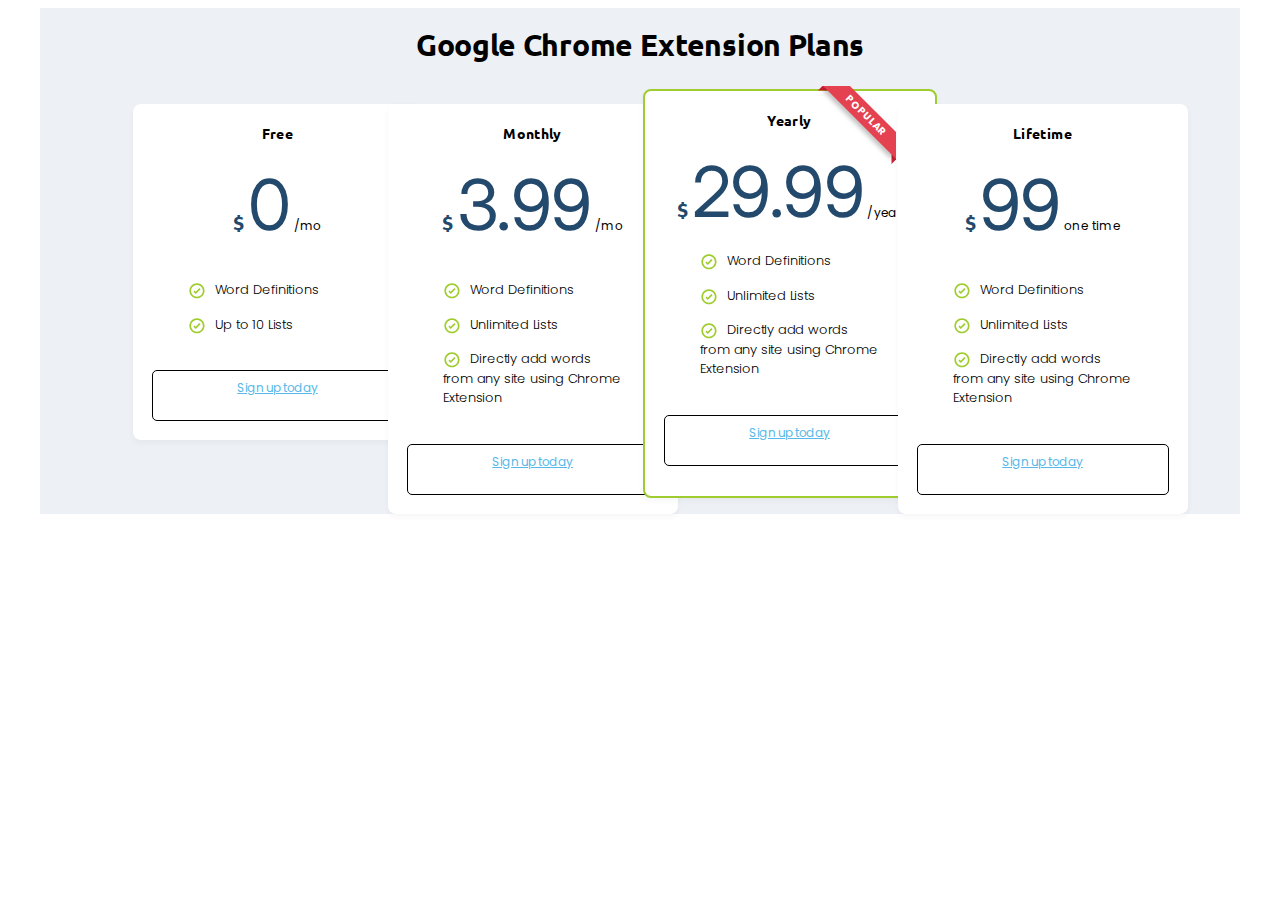
==== src/prices.html @ afd90de1 "reorder files" ====
<!DOCTYPE html>
<html lang="en">
  <head>
    <meta charset="UTF-8" />
    <meta http-equiv="X-UA-Compatible" content="IE=edge" />
    <meta name="viewport" content="width=device-width, initial-scale=1.0" />
    <link rel="preconnect" href="https://fonts.googleapis.com" />
    <link rel="preconnect" href="https://fonts.gstatic.com" crossorigin />
    <link
      href="https://fonts.googleapis.com/css2?family=Inter:wght@200;300;400&family=Poppins:wght@200;300;400&family=Ubuntu:wght@300;700&display=swap"
      rel="stylesheet"
    />
    <link
      rel="stylesheet"
      href="https://cdnjs.cloudflare.com/ajax/libs/modern-normalize/1.1.0/modern-normalize.min.css"
      integrity="sha512-wpPYUAdjBVSE4KJnH1VR1HeZfpl1ub8YT/NKx4PuQ5NmX2tKuGu6U/JRp5y+Y8XG2tV+wKQpNHVUX03MfMFn9Q=="
      crossorigin="anonymous"
      referrerpolicy="no-referrer"
    />
    <link rel="stylesheet" href="/src/styles/prices.css" />
    <title>Prices</title>
  </head>
  <body>
    <div class="container">
      <div class="plans">
        <h3 class="plans__title">Google Chrome Extension Plans</h3>
        <ul class="plans__list">
          <!-- Modern pricing table - Free -->
          <li class="plans__card">
            <div class="plans__card-wrapper">
              <p class="plans__name">Free</p>
              <p class="plans__price">
                <span class="plans__currency-sign">$</span> <span class="plans__cost">0</span>
                <span class="plans__period">/mo</span>
              </p>
              <ul class="plans__benefits-list">
                <li class="plans__benefits-item">Word Definitions</li>
                <li class="plans__benefits-item">Up to 10 Lists</li>
              </ul>
              <a class="plans__signup-btn" href="https://boostvocab.com/register">Sign up today</a>
            </div>
          </li>
          <!-- END : Modern pricing table - Free -->
          <!-- Modern pricing table - MOnthly -->
          <li class="plans__card">
            <div class="plans__card-wrapper">
              <p class="plans__name">Monthly</p>
              <p class="plans__price">
                <span class="plans__currency-sign">$</span> <span class="plans__cost">3.99</span>
                <span class="plans__period">/mo</span>
              </p>
              <ul class="plans__benefits-list">
                <li class="plans__benefits-item">Word Definitions</li>
                <li class="plans__benefits-item">Unlimited Lists</li>
                <li class="plans__benefits-item">
                  Directly add words from any site using Chrome Extension
                </li>
              </ul>
              <a class="plans__signup-btn" href="https://boostvocab.com/register">Sign up today</a>
            </div>
          </li>

          <!-- END : Modern pricing table - Monthly -->

          <!-- Modern pricing table - Yearly -->
          <li class="plans__card plans__card--popular">
            <div class="plans__popular-box">
              <div class="plans__ribbon-corners">
                <div class="plans__ribbon-cover plans__ribbon-cover--left"></div>
                <div class="plans__ribbon-cover plans__ribbon-cover--right"></div>
              </div>
              <div class="plans__ribbon"><span class="plans__popular">POPULAR</span></div>
            </div>
            <div class="plans__card-wrapper plans__card-wrapper--popular">
              <p class="plans__name">Yearly</p>
              <p class="plans__price plans__price--yearly">
                <span class="plans__currency-sign">$</span> <span class="plans__cost">29.99</span>
                <span class="plans__period">/year</span>
              </p>
              <ul class="plans__benefits-list">
                <li class="plans__benefits-item">Word Definitions</li>
                <li class="plans__benefits-item">Unlimited Lists</li>
                <li class="plans__benefits-item">
                  Directly add words from any site using Chrome Extension
                </li>
              </ul>
              <a class="plans__signup-btn" href="https://boostvocab.com/register">Sign up today</a>
            </div>
          </li>

          <!-- END : Modern pricing table - Yearly -->

          <!-- Modern pricing table - Lifetime -->
          <li class="plans__card">
            <div class="plans__card-wrapper">
              <p class="plans__name">Lifetime</p>
              <p class="plans__price">
                <span class="plans__currency-sign">$</span> <span class="plans__cost">99</span>
                <span class="plans__period">one time</span>
              </p>
              <ul class="plans__benefits-list">
                <li class="plans__benefits-item">Word Definitions</li>
                <li class="plans__benefits-item">Unlimited Lists</li>
                <li class="plans__benefits-item">
                  Directly add words from any site using Chrome Extension
                </li>
              </ul>
              <a class="plans__signup-btn" href="https://boostvocab.com/register">Sign up today</a>
            </div>
          </li>
          <!-- END : Modern pricing table - Lifetime -->
        </ul>
      </div>
    </div>
  </body>
</html>
---- src/styles/prices.css ----
:root {
  --main-color: #000000;
  --accent-color: #9fcd2f;
  --primary-background-color: #edf0f5;
  --secondary-color: #ffffff;
  --price-color: #23496c;
  --link-color: #57b8e9;
  --shadow-color: rgba(0, 0, 0, 0.03);
  --ribbon-corners-color: #c91f30;
  --ribbon-color: #e44251;
  --ribbon-shadow-color: rgba(0, 0, 0, 0.3);

  --mobile-s: 320px;
  --mobile-l: 425px;
  --tablet: 768px;
  --desktop: 1200px;
}

body {
  font-family: 'Poppins', sans-serif;
  font-size: 12px;
  line-height: 1.5;
  letter-spacing: 0.03em;
  color: var(--main-color);
}

/* Reset */

p,
h1,
h2,
h3,
h4,
h5,
h6 {
  margin: 0;
}

ul {
  margin: 0;
  padding-left: 0;
  list-style: none;
}

/* main */

.container {
  max-width: var(--mobile-s);
  padding-left: 15px;
  padding-right: 15px;
  margin-left: auto;
  margin-right: auto;

  @media screen and (min-width: 425px) {
    max-width: var(--mobile-l);
  }

  @media screen and (min-width: 768px) {
    max-width: var(--tablet);
  }

  @media screen and (min-width: 1200px) {
    max-width: var(--desktop);
  }
}

.plans {
  padding-top: 14px;

  background-color: var(--primary-background-color);
}

.plans__title {
  margin-bottom: 37px;

  font-family: 'Ubuntu', sans-serif;
  font-size: 30px;
  text-align: center;
  letter-spacing: -0.01em;
}

.plans__list {
  display: flex;
  justify-content: center;
  flex-wrap: wrap;
  gap: 5px;
}

.plans__card {
  width: 250px;
  position: relative;
}

.plans__card--popular {
  @media screen and (min-width: 1200px) {
    position: relative;
    top: -15px;
  }
}

.plans__card-wrapper {
  width: 100%;
  padding-top: 19px;
  padding-bottom: 19px;
  padding-left: 20px;
  padding-right: 20px;

  display: flex;
  flex-direction: column;
  align-items: center;

  background-color: var(--secondary-color);

  border-radius: 8px;

  box-shadow: 0 3px 5px 1px var(--shadow-color);
}

.plans__card-wrapper--popular {
  padding-bottom: 30px;

  border: 2px solid var(--accent-color);
}

.plans__name {
  margin-bottom: 26px;

  font-size: 14px;
  font-family: 'Ubuntu', sans-serif;
  font-weight: 700;
}

.plans__price {
  margin-bottom: 36px;

  text-align: center;
}

.plans__price--yearly {
  margin-bottom: 20px;
}

.plans__currency-sign {
  font-family: 'Ubuntu', sans-serif;
  font-size: 20px;
  font-weight: 700;
  color: var(--price-color);
}
.plans__cost {
  font-family: 'Inter', sans-serif;
  font-size: 70px;
  line-height: 1;
  color: var(--price-color);
  letter-spacing: -0.5px;
}
.plans__period {
  line-height: 3;
}

.plans__benefits-list {
  width: 180px;
  margin-bottom: 36px;

  display: grid;
  gap: 15px;
}

.plans__benefits-item {
  position: relative;

  display: flex;
  align-items: center;

  line-height: 1.5;
  text-indent: 27px;
  font-size: 13px;
  font-weight: 300;
  letter-spacing: -0.2px;
}

.plans__benefits-item::before {
  content: '';

  width: 18px;
  height: 18px;

  position: absolute;
  top: 2px;

  display: block;

  background-image: url(/src/img/green-check-mark-verified-circle-16223.svg);
  background-repeat: no-repeat;
  background-size: contain;
}

.plans__signup-btn {
  width: 100%;
  height: 35px;
  padding-top: 7px;
  padding-bottom: 7px;

  display: inline-block;

  text-align: center;
  color: var(--link-color);
  line-height: 1.6;
  letter-spacing: -0.5px;
  font-size: 12px;

  border: 1px solid var(--main-color);
  border-radius: 5px;

  transition: background-color 300ms ease-in-out, border-color 300ms ease-in-out;
}

.plans__signup-btn:hover,
.plans__signup-btn:focus {
  background-color: var(--accent-color);
  border-color: var(--accent-color);
}

.plans__popular-box {
  width: 100px;
  height: 100px;

  position: absolute;
  top: -3px;
  right: -3px;

  overflow: hidden;

  z-index: 2;
}

.plans__ribbon {
  width: 110px;
  padding-top: 2px;
  padding-bottom: 2px;

  position: absolute;
  top: 20px;
  right: -25px;

  display: flex;
  justify-content: center;

  text-align: center;
  background-color: var(--ribbon-color);
  box-shadow: 0 10px 5px -7px var(--ribbon-shadow-color);

  transform: rotate(45deg);
}

.plans__popular {
  font-size: 10px;
  font-weight: 700;
  color: var(--secondary-color);
}

.plans__ribbon-corners {
  width: 104px;
  height: 100px;

  position: relative;
  top: 0;
  left: -2px;

  transform: rotate(45deg);

  overflow: hidden;
}

.plans__ribbon-cover {
  width: 15px;
  height: 15px;

  background-color: var(--ribbon-corners-color);

  overflow: hidden;
}

.plans__ribbon-cover--left {
  position: absolute;
  top: 20px;
  left: -8px;

  transform: rotate(45deg);
}

.plans__ribbon-cover--right {
  position: absolute;
  top: 21px;
  right: -9px;

  transform: rotate(45deg);
}
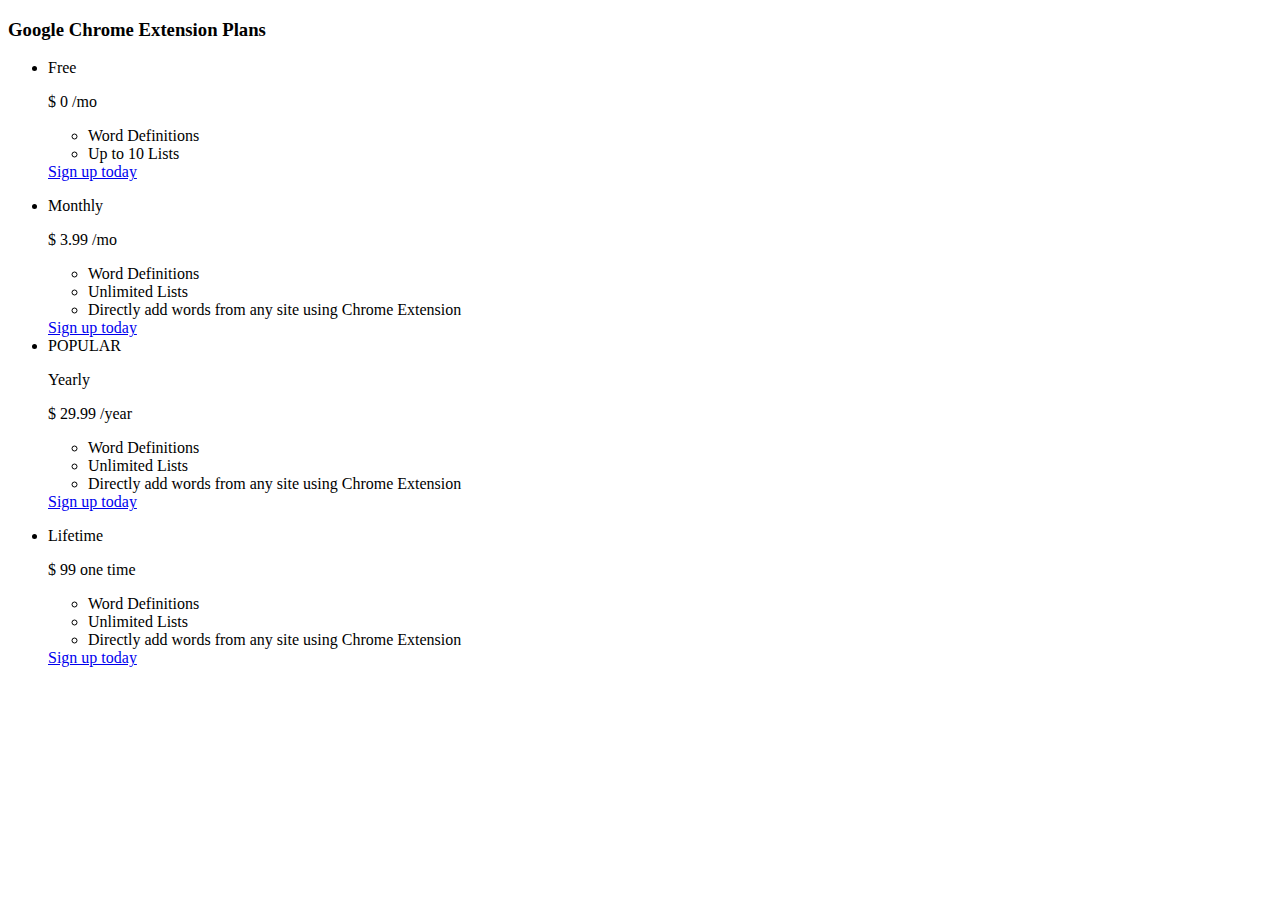
==== commit e5cd6c6f: "fix styles paths" ====
--- a/src/prices.html
+++ b/src/prices.html
@@ -17,7 +17,7 @@
       crossorigin="anonymous"
       referrerpolicy="no-referrer"
     />
-    <link rel="stylesheet" href="/src/styles/prices.css" />
+    <link rel="stylesheet" href="./src/styles/prices.css" />
     <title>Prices</title>
   </head>
   <body>
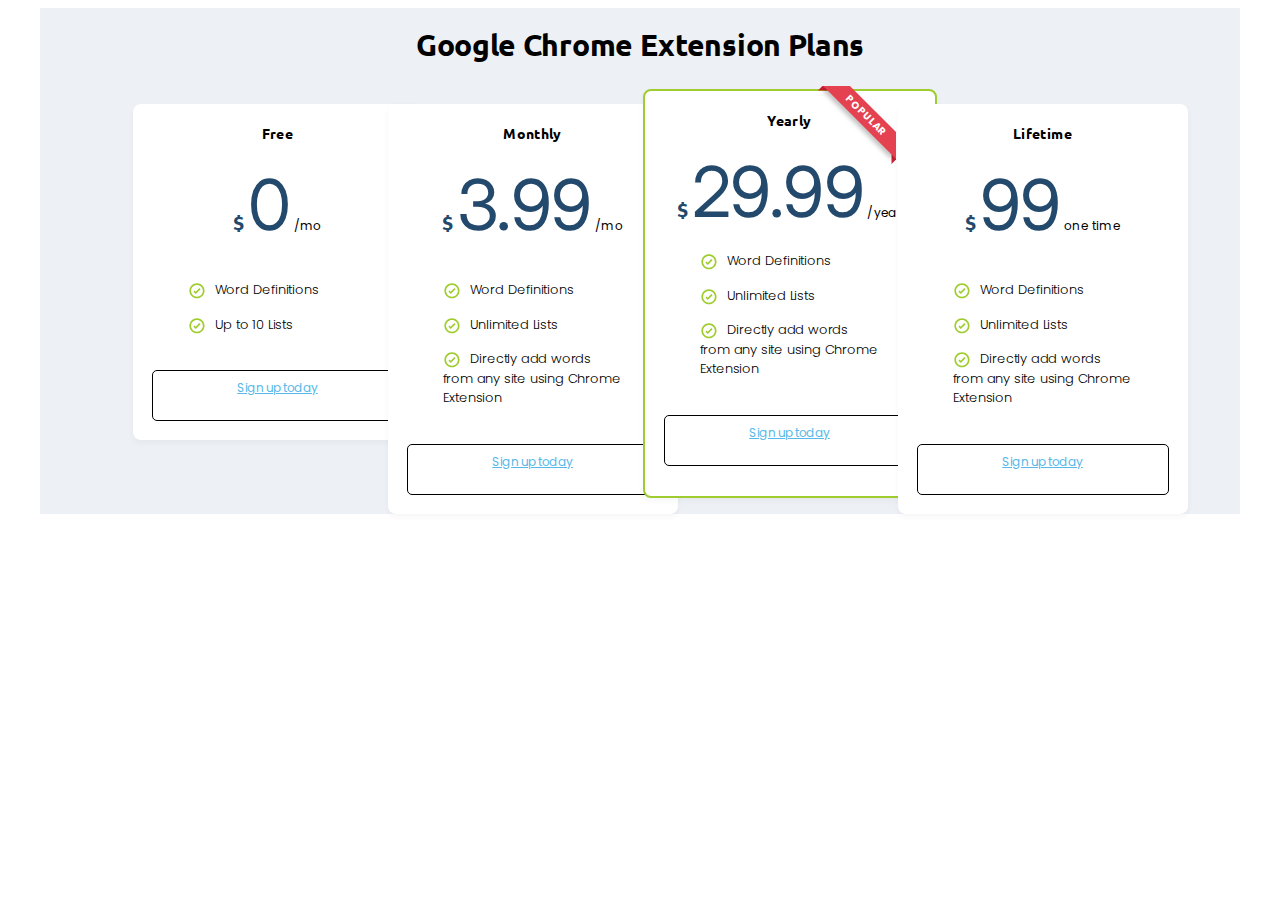
==== commit b6a6b416: "fix path" ====
--- a/src/prices.html
+++ b/src/prices.html
@@ -17,7 +17,7 @@
       crossorigin="anonymous"
       referrerpolicy="no-referrer"
     />
-    <link rel="stylesheet" href="./src/styles/prices.css" />
+    <link rel="stylesheet" href="./styles/prices.css" />
     <title>Prices</title>
   </head>
   <body>
--- a/src/styles/prices.css
+++ b/src/styles/prices.css
@@ -0,0 +1,297 @@
+:root {
+  --main-color: #000000;
+  --accent-color: #9fcd2f;
+  --primary-background-color: #edf0f5;
+  --secondary-color: #ffffff;
+  --price-color: #23496c;
+  --link-color: #57b8e9;
+  --shadow-color: rgba(0, 0, 0, 0.03);
+  --ribbon-corners-color: #c91f30;
+  --ribbon-color: #e44251;
+  --ribbon-shadow-color: rgba(0, 0, 0, 0.3);
+
+  --mobile-s: 320px;
+  --mobile-l: 425px;
+  --tablet: 768px;
+  --desktop: 1200px;
+}
+
+body {
+  font-family: 'Poppins', sans-serif;
+  font-size: 12px;
+  line-height: 1.5;
+  letter-spacing: 0.03em;
+  color: var(--main-color);
+}
+
+/* Reset */
+
+p,
+h1,
+h2,
+h3,
+h4,
+h5,
+h6 {
+  margin: 0;
+}
+
+ul {
+  margin: 0;
+  padding-left: 0;
+  list-style: none;
+}
+
+/* main */
+
+.container {
+  max-width: var(--mobile-s);
+  padding-left: 15px;
+  padding-right: 15px;
+  margin-left: auto;
+  margin-right: auto;
+
+  @media screen and (min-width: 425px) {
+    max-width: var(--mobile-l);
+  }
+
+  @media screen and (min-width: 768px) {
+    max-width: var(--tablet);
+  }
+
+  @media screen and (min-width: 1200px) {
+    max-width: var(--desktop);
+  }
+}
+
+.plans {
+  padding-top: 14px;
+
+  background-color: var(--primary-background-color);
+}
+
+.plans__title {
+  margin-bottom: 37px;
+
+  font-family: 'Ubuntu', sans-serif;
+  font-size: 30px;
+  text-align: center;
+  letter-spacing: -0.01em;
+}
+
+.plans__list {
+  display: flex;
+  justify-content: center;
+  flex-wrap: wrap;
+  gap: 5px;
+}
+
+.plans__card {
+  width: 250px;
+  position: relative;
+}
+
+.plans__card--popular {
+  @media screen and (min-width: 1200px) {
+    position: relative;
+    top: -15px;
+  }
+}
+
+.plans__card-wrapper {
+  width: 100%;
+  padding-top: 19px;
+  padding-bottom: 19px;
+  padding-left: 20px;
+  padding-right: 20px;
+
+  display: flex;
+  flex-direction: column;
+  align-items: center;
+
+  background-color: var(--secondary-color);
+
+  border-radius: 8px;
+
+  box-shadow: 0 3px 5px 1px var(--shadow-color);
+}
+
+.plans__card-wrapper--popular {
+  padding-bottom: 30px;
+
+  border: 2px solid var(--accent-color);
+}
+
+.plans__name {
+  margin-bottom: 26px;
+
+  font-size: 14px;
+  font-family: 'Ubuntu', sans-serif;
+  font-weight: 700;
+}
+
+.plans__price {
+  margin-bottom: 36px;
+
+  text-align: center;
+}
+
+.plans__price--yearly {
+  margin-bottom: 20px;
+}
+
+.plans__currency-sign {
+  font-family: 'Ubuntu', sans-serif;
+  font-size: 20px;
+  font-weight: 700;
+  color: var(--price-color);
+}
+.plans__cost {
+  font-family: 'Inter', sans-serif;
+  font-size: 70px;
+  line-height: 1;
+  color: var(--price-color);
+  letter-spacing: -0.5px;
+}
+.plans__period {
+  line-height: 3;
+}
+
+.plans__benefits-list {
+  width: 180px;
+  margin-bottom: 36px;
+
+  display: grid;
+  gap: 15px;
+}
+
+.plans__benefits-item {
+  position: relative;
+
+  display: flex;
+  align-items: center;
+
+  line-height: 1.5;
+  text-indent: 27px;
+  font-size: 13px;
+  font-weight: 300;
+  letter-spacing: -0.2px;
+}
+
+.plans__benefits-item::before {
+  content: '';
+
+  width: 18px;
+  height: 18px;
+
+  position: absolute;
+  top: 2px;
+
+  display: block;
+
+  background-image: url(/src/img/green-check-mark-verified-circle-16223.svg);
+  background-repeat: no-repeat;
+  background-size: contain;
+}
+
+.plans__signup-btn {
+  width: 100%;
+  height: 35px;
+  padding-top: 7px;
+  padding-bottom: 7px;
+
+  display: inline-block;
+
+  text-align: center;
+  color: var(--link-color);
+  line-height: 1.6;
+  letter-spacing: -0.5px;
+  font-size: 12px;
+
+  border: 1px solid var(--main-color);
+  border-radius: 5px;
+
+  transition: background-color 300ms ease-in-out, border-color 300ms ease-in-out;
+}
+
+.plans__signup-btn:hover,
+.plans__signup-btn:focus {
+  background-color: var(--accent-color);
+  border-color: var(--accent-color);
+}
+
+.plans__popular-box {
+  width: 100px;
+  height: 100px;
+
+  position: absolute;
+  top: -3px;
+  right: -3px;
+
+  overflow: hidden;
+
+  z-index: 2;
+}
+
+.plans__ribbon {
+  width: 110px;
+  padding-top: 2px;
+  padding-bottom: 2px;
+
+  position: absolute;
+  top: 20px;
+  right: -25px;
+
+  display: flex;
+  justify-content: center;
+
+  text-align: center;
+  background-color: var(--ribbon-color);
+  box-shadow: 0 10px 5px -7px var(--ribbon-shadow-color);
+
+  transform: rotate(45deg);
+}
+
+.plans__popular {
+  font-size: 10px;
+  font-weight: 700;
+  color: var(--secondary-color);
+}
+
+.plans__ribbon-corners {
+  width: 104px;
+  height: 100px;
+
+  position: relative;
+  top: 0;
+  left: -2px;
+
+  transform: rotate(45deg);
+
+  overflow: hidden;
+}
+
+.plans__ribbon-cover {
+  width: 15px;
+  height: 15px;
+
+  background-color: var(--ribbon-corners-color);
+
+  overflow: hidden;
+}
+
+.plans__ribbon-cover--left {
+  position: absolute;
+  top: 20px;
+  left: -8px;
+
+  transform: rotate(45deg);
+}
+
+.plans__ribbon-cover--right {
+  position: absolute;
+  top: 21px;
+  right: -9px;
+
+  transform: rotate(45deg);
+}
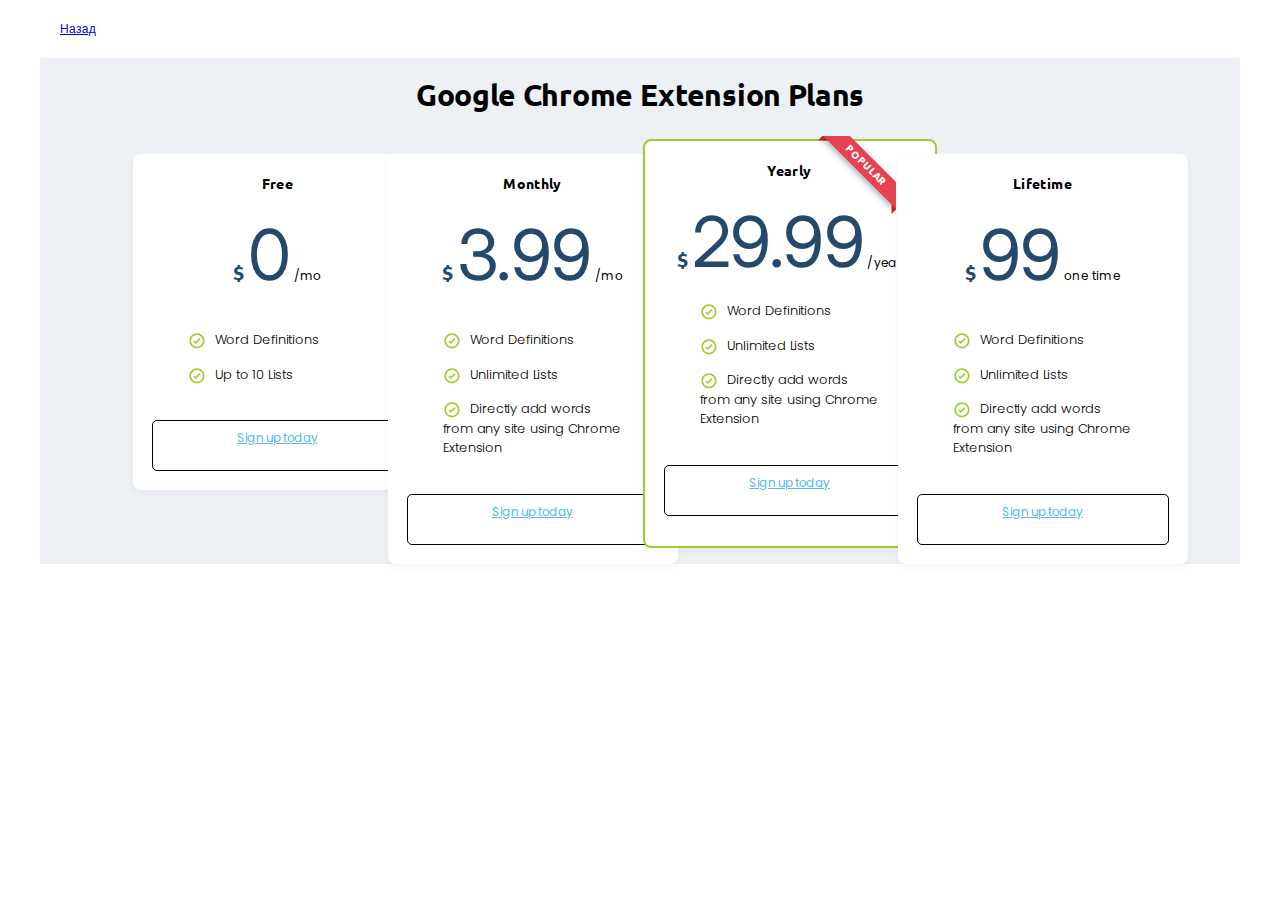
==== commit 0db136d9: "add return buttons" ====
--- a/src/prices.html
+++ b/src/prices.html
@@ -22,6 +22,7 @@
   </head>
   <body>
     <div class="container">
+      <a href="../index.html" class="return">Назад</a>
       <div class="plans">
         <h3 class="plans__title">Google Chrome Extension Plans</h3>
         <ul class="plans__list">
--- a/src/styles/prices.css
+++ b/src/styles/prices.css
@@ -189,7 +189,7 @@
 
   display: block;
 
-  background-image: url(/src/img/green-check-mark-verified-circle-16223.svg);
+  background-image: url(../img/green-check-mark-verified-circle-16223.svg);
   background-repeat: no-repeat;
   background-size: contain;
 }
@@ -295,3 +295,8 @@
 
   transform: rotate(45deg);
 }
+
+.return {
+  display: block;
+  margin: 20px;
+}
